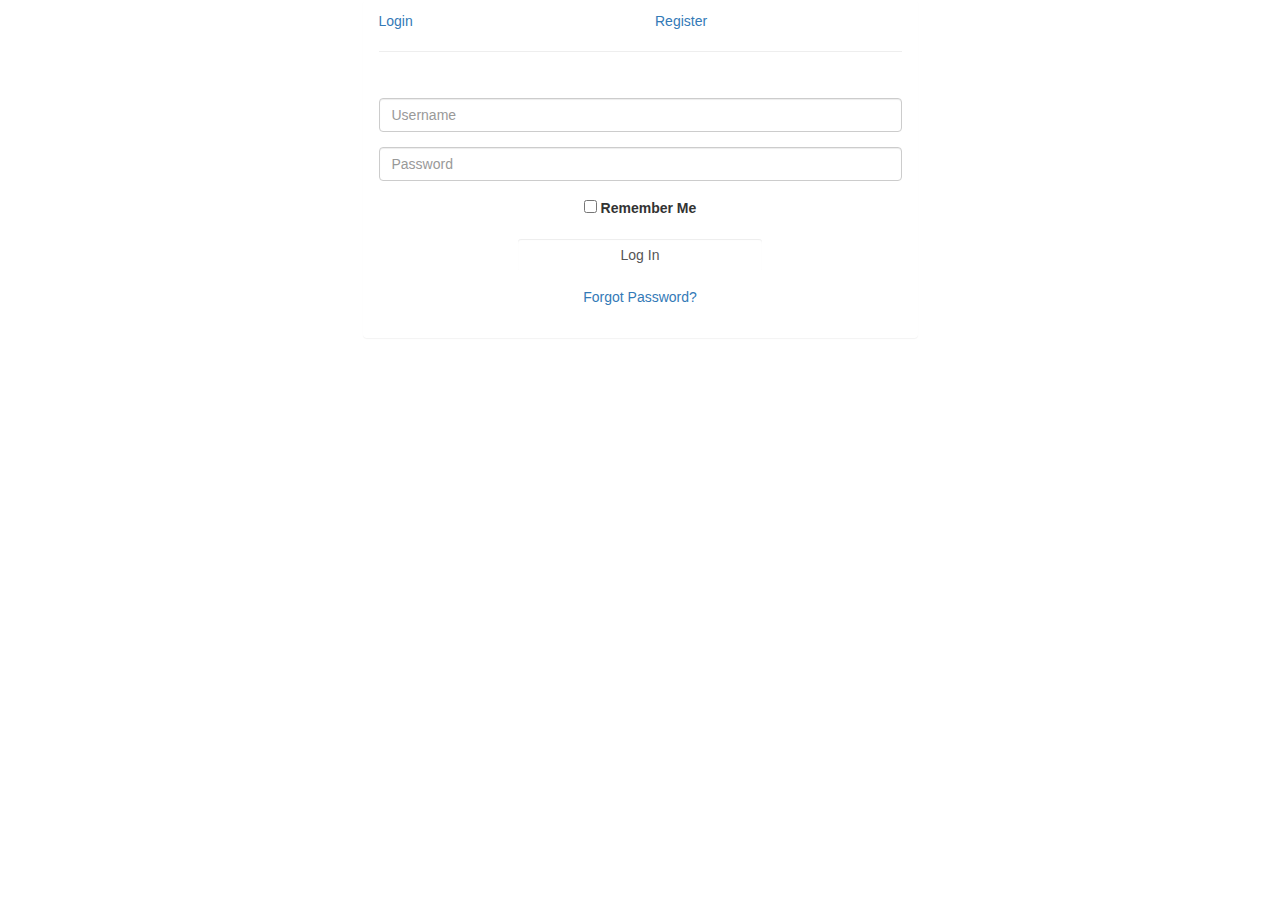
==== src/main/webapp/index2.html @ ec5d837d "cambios log in" ====
<!DOCTYPE>
<html>
  <head>
    <title>Apalabrados</title>
    <meta http-equiv="Content-Type" content="text/html; charset=utf-8" />
    <meta charset="UTF-8">

    <!--BOOTSTRAP-->
    	<link rel="stylesheet" href="https://maxcdn.bootstrapcdn.com/bootstrap/3.3.7/css/bootstrap.min.css">
    <!-- CSS -->
    <link rel="stylesheet" type="text/css" href="css/index.css">
    <!-- JQuery -->
      <script src="https://ajax.googleapis.com/ajax/libs/jquery/3.3.1/jquery.min.js"></script>
    	<script src="https://maxcdn.bootstrapcdn.com/bootstrap/3.3.7/js/bootstrap.min.js"></script>

  </head>

  <body>

    <div class="container">
      	<div class="row">
  			<div class="col-md-6 col-md-offset-3">
  				<div class="panel panel-login">
  					<div class="panel-heading">
  						<div class="row">
  							<div class="col-xs-6">
  								<a href="#" class="active" id="login-form-link">Login</a>
  							</div>
  							<div class="col-xs-6">
  								<a href="#" id="register-form-link">Register</a>
  							</div>
  						</div>
  						<hr>
  					</div>
  					<div class="panel-body">
  						<div class="row">
  							<div class="col-lg-12">
  								<form id="login-form" action="https://phpoll.com/login/process" method="post" role="form" style="display: block;">
  									<div class="form-group">
  										<input type="text" name="username" id="username" tabindex="1" class="form-control" placeholder="Username" value="">
  									</div>
  									<div class="form-group">
  										<input type="password" name="password" id="password" tabindex="2" class="form-control" placeholder="Password">
  									</div>
  									<div class="form-group text-center">
  										<input type="checkbox" tabindex="3" class="" name="remember" id="remember">
  										<label for="remember"> Remember Me</label>
  									</div>
  									<div class="form-group">
  										<div class="row">
  											<div class="col-sm-6 col-sm-offset-3">
  												<input type="submit" name="login-submit" id="login-submit" tabindex="4" class="form-control btn btn-login" value="Log In">
  											</div>
  										</div>
  									</div>
  									<div class="form-group">
  										<div class="row">
  											<div class="col-lg-12">
  												<div class="text-center">
  													<a href="https://phpoll.com/recover" tabindex="5" class="forgot-password">Forgot Password?</a>
  												</div>
  											</div>
  										</div>
  									</div>
  								</form>
  								<form id="register-form" action="https://phpoll.com/register/process" method="post" role="form" style="display: none;">
  									<div class="form-group">
  										<input type="text" name="username" id="username" tabindex="1" class="form-control" placeholder="Username" value="">
  									</div>
  									<div class="form-group">
  										<input type="email" name="email" id="email" tabindex="1" class="form-control" placeholder="Email Address" value="">
  									</div>
  									<div class="form-group">
  										<input type="password" name="password" id="password" tabindex="2" class="form-control" placeholder="Password">
  									</div>
  									<div class="form-group">
  										<input type="password" name="confirm-password" id="confirm-password" tabindex="2" class="form-control" placeholder="Confirm Password">
  									</div>
  									<div class="form-group">
  										<div class="row">
  											<div class="col-sm-6 col-sm-offset-3">
  												<input type="submit" name="register-submit" id="register-submit" tabindex="4" class="form-control btn btn-register" value="Register Now">
  											</div>
  										</div>
  									</div>
  								</form>
  							</div>
  						</div>
  					</div>
  				</div>
  			</div>
  		</div>
  	</div>
  <script type="text/javascript">
  $(function() {

      $('#login-form-link').click(function(e) {
  		$("#login-form").delay(100).fadeIn(100);
   		$("#register-form").fadeOut(100);
  		$('#register-form-link').removeClass('active');
  		$(this).addClass('active');
  		e.preventDefault();
  	});
  	$('#register-form-link').click(function(e) {
  		$("#register-form").delay(100).fadeIn(100);
   		$("#login-form").fadeOut(100);
  		$('#login-form-link').removeClass('active');
  		$(this).addClass('active');
  		e.preventDefault();
  	});

  });

  </script>

</html>
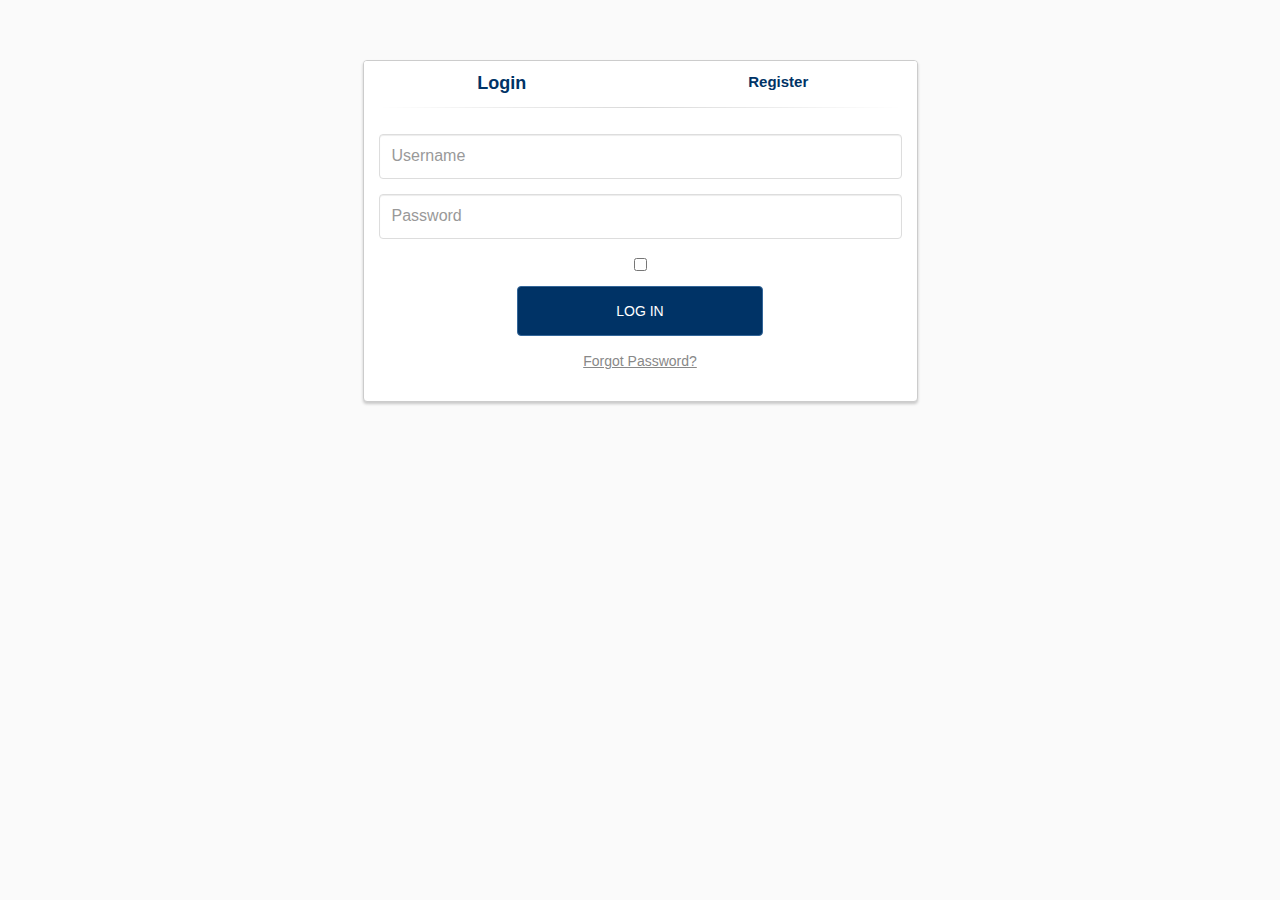
==== commit 4eee88c2: "index 2 modificado" ====
--- a/src/main/webapp/index2.html
+++ b/src/main/webapp/index2.html
@@ -35,21 +35,20 @@
   					<div class="panel-body">
   						<div class="row">
   							<div class="col-lg-12">
-  								<form id="login-form" action="https://phpoll.com/login/process" method="post" role="form" style="display: block;">
+  								<form id="login-form"  method="post" role="form" style="display: block;">
   									<div class="form-group">
-  										<input type="text" name="username" id="username" tabindex="1" class="form-control" placeholder="Username" value="">
+  										<input type="text" name="username" id="loginUserName" data-bind="value : userName" tabindex="1" class="form-control" placeholder="Username" value="">
   									</div>
   									<div class="form-group">
-  										<input type="password" name="password" id="password" tabindex="2" class="form-control" placeholder="Password">
+  										<input type="password" name="password" id="password" data-bind="value : pwd" tabindex="2" class="form-control" placeholder="Password">
   									</div>
   									<div class="form-group text-center">
   										<input type="checkbox" tabindex="3" class="" name="remember" id="remember">
-  										<label for="remember"> Remember Me</label>
   									</div>
   									<div class="form-group">
   										<div class="row">
   											<div class="col-sm-6 col-sm-offset-3">
-  												<input type="submit" name="login-submit" id="login-submit" tabindex="4" class="form-control btn btn-login" value="Log In">
+  												<input type="submit"  data-bind="click : login" name="login-submit" id="login-submit" tabindex="4" class="form-control btn btn-login" value="Log In">
   											</div>
   										</div>
   									</div>
@@ -63,23 +62,24 @@
   										</div>
   									</div>
   								</form>
-  								<form id="register-form" action="https://phpoll.com/register/process" method="post" role="form" style="display: none;">
+  								<form id="register-form" action="#" method="post" role="form" style="display: none;">
+  									
   									<div class="form-group">
-  										<input type="text" name="username" id="username" tabindex="1" class="form-control" placeholder="Username" value="">
+  										<input type="email" name="email" id="inputEmail" tabindex="1" class="form-control" placeholder="Email Address" value="">
   									</div>
   									<div class="form-group">
-  										<input type="email" name="email" id="email" tabindex="1" class="form-control" placeholder="Email Address" value="">
+  										<input type="text" name="username" id="inputUserName" tabindex="1" class="form-control" placeholder="Username" value="">
   									</div>
   									<div class="form-group">
-  										<input type="password" name="password" id="password" tabindex="2" class="form-control" placeholder="Password">
+  										<input type="password" name="password" id="inputPwd1" tabindex="2" class="form-control" placeholder="Password">
   									</div>
   									<div class="form-group">
-  										<input type="password" name="confirm-password" id="confirm-password" tabindex="2" class="form-control" placeholder="Confirm Password">
+  										<input type="password" name="confirm-password" id="inputPwd2" tabindex="2" class="form-control" placeholder="Confirm Password">
   									</div>
   									<div class="form-group">
   										<div class="row">
   											<div class="col-sm-6 col-sm-offset-3">
-  												<input type="submit" name="register-submit" id="register-submit" tabindex="4" class="form-control btn btn-register" value="Register Now">
+  												<input type="submit" data-bind="click : register" name="register-submit" id="register-submit" tabindex="4" class="form-control btn btn-register" value="Register Now">
   											</div>
   										</div>
   									</div>
@@ -112,5 +112,9 @@
   });
 
   </script>
+    <script src="https://knockoutjs.com/downloads/knockout-3.5.0.js"></script>
+	<script src="app/user.js"></script>
+  </body>
+
 
 </html>
--- a/src/main/webapp/css/index.css
+++ b/src/main/webapp/css/index.css
@@ -0,0 +1,238 @@
+.bg-light{
+	background-color: #336699 !important;
+}
+
+.col-12 {
+	color:white !important;
+}
+
+
+body {
+padding-top: 60px;
+background-color: #FAFAFA;
+}
+
+.table{
+	width: 95% !important;
+	text-align: right !important;
+}
+.h1, h1{
+	text-align: center !important;
+	margin-bottom: 25px !important;
+}
+.panel-login {
+	border-color: #ccc;
+	-webkit-box-shadow: 0px 2px 3px 0px rgba(0,0,0,0.2);
+	-moz-box-shadow: 0px 2px 3px 0px rgba(0,0,0,0.2);
+	box-shadow: 0px 2px 3px 0px rgba(0,0,0,0.2);
+}
+.panel-login>.panel-heading {
+	color: #003366;
+	background-color: #fff;
+	border-color: #fff;
+	text-align:center;
+}
+.panel-login>.panel-heading a{
+	text-decoration: none;
+	color: #003366;
+	font-weight: bold;
+	font-size: 15px;
+	-webkit-transition: all 0.1s linear;
+	-moz-transition: all 0.1s linear;
+	transition: all 0.1s linear;
+}
+.panel-login>.panel-heading a.active{
+	color: #003366;
+	font-size: 18px;
+}
+.panel-login>.panel-heading hr{
+	margin-top: 10px;
+	margin-bottom: 0px;
+	clear: both;
+	border: 0;
+	height: 1px;
+	background-image: -webkit-linear-gradient(left,rgba(0, 0, 0, 0),rgba(0, 0, 0, 0.15),rgba(0, 0, 0, 0));
+	background-image: -moz-linear-gradient(left,rgba(0,0,0,0),rgba(0,0,0,0.15),rgba(0,0,0,0));
+	background-image: -ms-linear-gradient(left,rgba(0,0,0,0),rgba(0,0,0,0.15),rgba(0,0,0,0));
+	background-image: -o-linear-gradient(left,rgba(0,0,0,0),rgba(0,0,0,0.15),rgba(0,0,0,0));
+}
+.panel-login input[type="text"],.panel-login input[type="email"],.panel-login input[type="password"] {
+	height: 45px;
+	border: 1px solid #ddd;
+	font-size: 16px;
+	-webkit-transition: all 0.1s linear;
+	-moz-transition: all 0.1s linear;
+	transition: all 0.1s linear;
+}
+.panel-login input:hover,
+.panel-login input:focus {
+	outline:none;
+	-webkit-box-shadow: none;
+	-moz-box-shadow: none;
+	box-shadow: none;
+	border-color: #ccc;
+}
+.btn-login {
+	background-color: #003366;
+	outline: none;
+	color: #fff;
+	font-size: 14px;
+	height: auto;
+	font-weight: normal;
+	padding: 14px 0;
+	text-transform: uppercase;
+	border-color: #336699;
+}
+.btn-login:hover,
+.btn-login:focus {
+	color: #fff;
+	background-color: #336699;
+	border-color: #003366;
+}
+.forgot-password {
+	text-decoration: underline;
+	color: #888;
+}
+.forgot-password:hover,
+.forgot-password:focus {
+	text-decoration: underline;
+	color: #666;
+}
+
+.btn-register {
+	background-color: #003366;
+	outline: none;
+	color: #fff;
+	font-size: 14px;
+	height: auto;
+	font-weight: normal;
+	padding: 14px 0;
+	text-transform: uppercase;
+	border-color: #336699;
+}
+.btn-register:hover,
+.btn-register:focus {
+	color: #fff;
+	background-color: #336699;
+	border-color: #003366;
+}
+
+.col-lg-4{
+	text-align: center;
+}
+.col-lg-8{
+	text-align: center;
+}
+.col-6{
+	text-align: center !important;
+	float: none !important;
+	width: 100%;
+}
+
+
+------------ PARTE SELECTOR AVATAR -------------
+.parent-selector{
+  position: fixed;
+  top: 50%;
+  left: 50%;
+  transform: translate(-50%, -50%);
+  background-color: #eeeeee;
+  border-radius: 5px;
+  box-shadow: 10px 10px 10px 0px rgba(0, 0, 0, 0.2);
+  padding:20px;
+}
+
+.list-image > img{
+  display: inline-block;
+  margin: 10px;
+  width: 32px;
+  heigth: 32px;
+  cursor: pointer;
+}
+
+.list-image > img:hover{
+  border: solid 2px grey;
+  border-radius: 2px;
+}
+
+.list-image > img.active{
+  border: solid 2px #336699;
+  border-radius: 2px;
+}
+
+.view-image > img{
+  max-width: 100px;
+  max-height: 100px;
+  padding: 10px;
+}
+
+/* INPUT TEXT */
+
+.input-div {
+  position: relative;
+  padding: 15px;
+}
+
+.input-text {
+  font-family: inherit;
+  width: 100%;
+  border: 0;
+  border-bottom: 1px solid #242424;
+  outline: 0;
+  font-size: 12px;
+  color: #242424;
+  padding: 7px 0;
+  background: transparent;
+  transition: border-color 0.2s;
+}
+
+.input-text::placeholder {
+  color: transparent;
+}
+
+.input-text:placeholder-shown ~ .input-label {
+  font-size: 14px;
+  cursor: text;
+  top: 20px;
+}
+
+label,
+.input-text:focus ~ .input-label {
+  top: 0;
+  transition: 0.2s;
+  font-size: 12px;
+  color: #242424;
+}
+
+.input-text:focus ~ .input-label {
+  color: #242424;
+}
+
+.input-text:focus {
+  padding-bottom: 6px;
+  border-bottom: 2px solid #242424;
+}
+
+/* BUTTON */
+
+.button{
+  width: 90%;
+  margin-left: 5%;
+  margin-right: 5%;
+  padding-top: 8px;
+  padding-bottom: 8px;
+  background-color: #424242;
+  text-align: center;
+  cursor: pointer;
+  border-radius: 2px;
+}
+.button:hover{
+   background-color: #242424;
+}
+.button:active{
+   background-color: #121212;
+}
+
+.button > span{
+  color: #eeeeee
+}
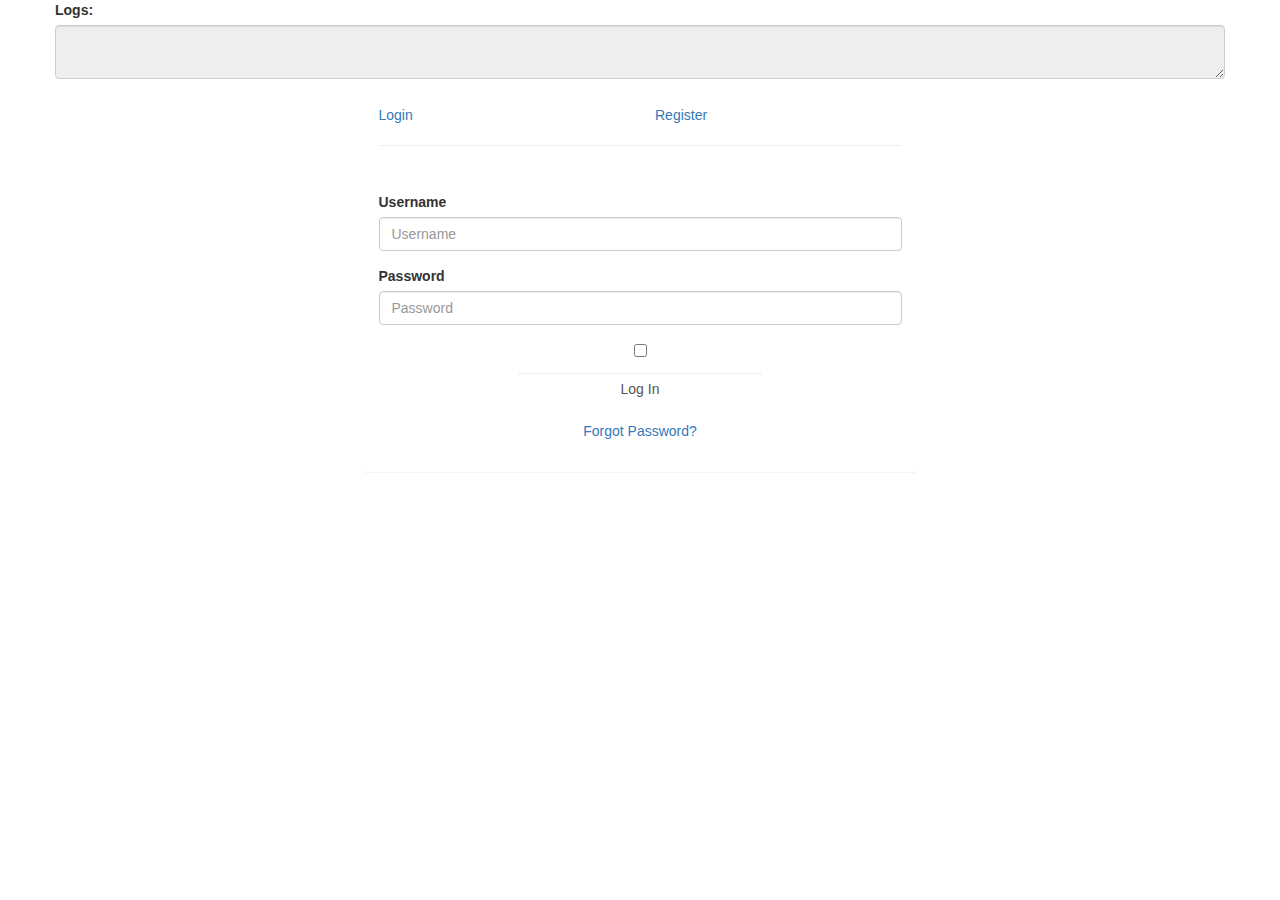
==== commit d0203734: "" ====
--- a/src/main/webapp/index2.html
+++ b/src/main/webapp/index2.html
@@ -18,7 +18,24 @@
   <body>
 
     <div class="container">
-      	<div class="row">
+          <!-- ROW DE CABECERA -->
+    		<div class="row alert alert-primary" style="display:none">
+    			<div class="col-12"><h3>Bienvenido al juego Apalabreitor</h3>
+    			This system uses an h2, in-memory database: <a href="http://localhost:8080/h2-console" target='_new'>http://localhost:8080/h2-console</a>
+    			</div>
+    		</div>
+        <!-- ROW DE LOGS -->
+    		<div class="row">
+                	<div class="col-12">
+                		<div class="form-group">
+      						<label for="comment">Logs:</label>
+      						<textarea class="form-control" rows="2" id="message" data-bind="html : message" disabled></textarea>
+    					</div>
+    				</div>
+        </div>
+
+        <!-- ROW DE REGISTRO Y LOGIN -->
+      	<div class="row" id="divreglogin" data-bind="visible: shouldShowRegLog">
   			<div class="col-md-6 col-md-offset-3">
   				<div class="panel panel-login">
   					<div class="panel-heading">
@@ -37,9 +54,11 @@
   							<div class="col-lg-12">
   								<form id="login-form"  method="post" role="form" style="display: block;">
   									<div class="form-group">
+                      <label for="exampleInputEmail1">Username</label>
   										<input type="text" name="username" id="loginUserName" data-bind="value : userName" tabindex="1" class="form-control" placeholder="Username" value="">
   									</div>
   									<div class="form-group">
+                      <label for="exampleInputPassword1">Password</label>
   										<input type="password" name="password" id="password" data-bind="value : pwd" tabindex="2" class="form-control" placeholder="Password">
   									</div>
   									<div class="form-group text-center">
@@ -63,17 +82,21 @@
   									</div>
   								</form>
   								<form id="register-form" action="#" method="post" role="form" style="display: none;">
-  									
+
   									<div class="form-group">
+                      <label for="exampleInputEmail1">Email address</label>
   										<input type="email" name="email" id="inputEmail" tabindex="1" class="form-control" placeholder="Email Address" value="">
   									</div>
   									<div class="form-group">
+                      <label for="exampleInputUsername">User's name</label>
   										<input type="text" name="username" id="inputUserName" tabindex="1" class="form-control" placeholder="Username" value="">
   									</div>
   									<div class="form-group">
+                      <label for="exampleInputPassword1">Password</label>
   										<input type="password" name="password" id="inputPwd1" tabindex="2" class="form-control" placeholder="Password">
   									</div>
   									<div class="form-group">
+                      <label for="exampleInputPassword2">Confirm Password</label>
   										<input type="password" name="confirm-password" id="inputPwd2" tabindex="2" class="form-control" placeholder="Confirm Password">
   									</div>
   									<div class="form-group">
@@ -82,6 +105,11 @@
   												<input type="submit" data-bind="click : register" name="register-submit" id="register-submit" tabindex="4" class="form-control btn btn-register" value="Register Now">
   											</div>
   										</div>
+  	<table>
+  		<tr>
+			<td colspan="2"><label id="message" data-bind="html : message"></label></td>
+		</tr>
+	</table>
   									</div>
   								</form>
   							</div>
